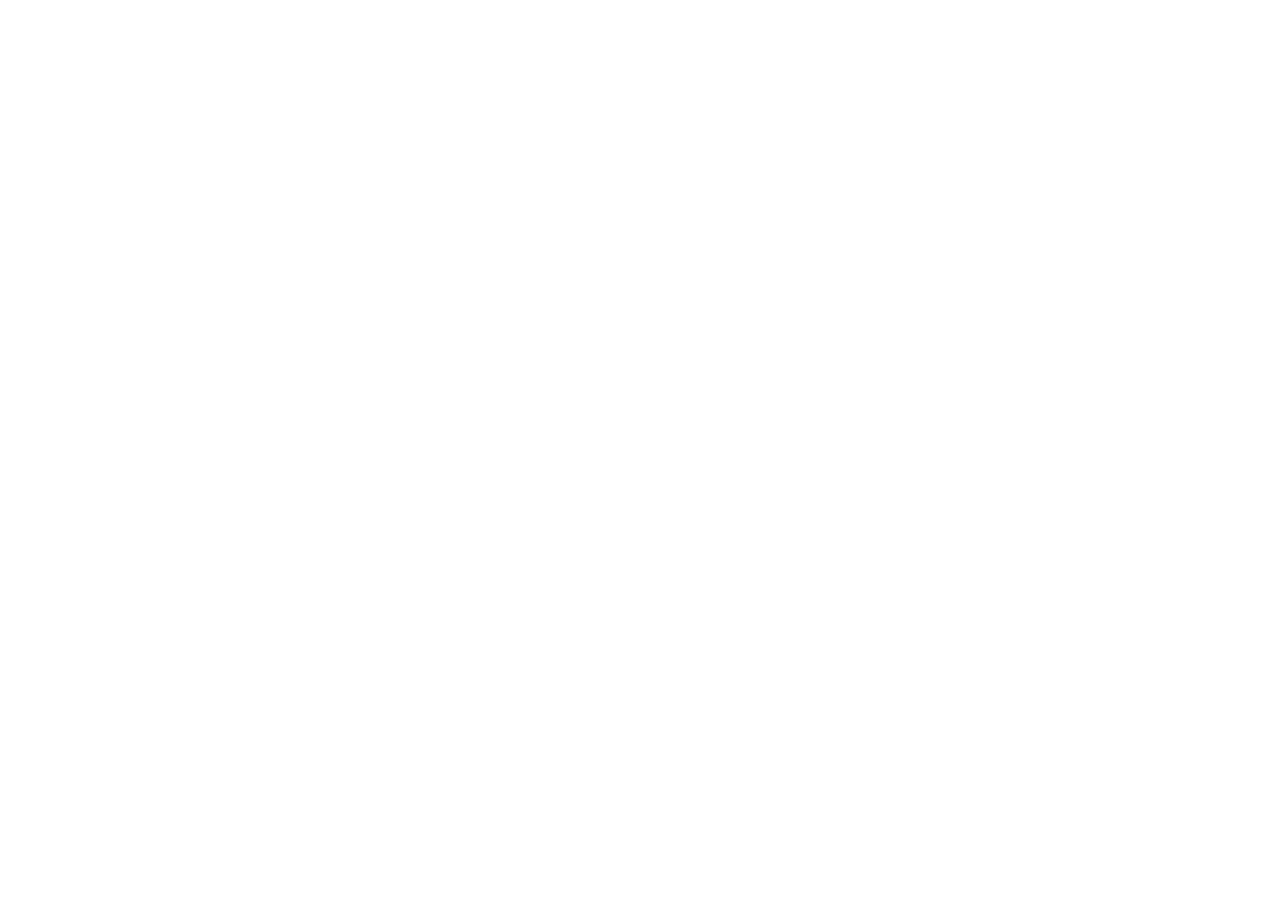
==== index.html @ 39175674 "basic_structure" ====
<!DOCTYPE html>
<html lang="en">
  <head>
    <meta charset="UTF-8" />
    <meta name="viewport" content="width=device-width, initial-scale=1.0" />

    <link rel="preconnect" href="https://fonts.googleapis.com" />
    <link rel="preconnect" href="https://fonts.gstatic.com" crossorigin />
    <link
      href="https://fonts.googleapis.com/css2?family=Finlandica:ital,wght@0,400..700;1,400..700&display=swap"
      rel="stylesheet"
    />

    <link rel="stylesheet" href="styles.css" />

    <title>Login Form</title>
  </head>
  <body></body>
</html>
---- styles.css ----
* html {
  margin: 0 auto;
  font-family: "Finlandica", sans-serif;
  font-optical-sizing: auto;
  font-style: normal;
}

body {
  display: flex;
  flex-direction: column;
  justify-content: center;
  align-items: center;
}
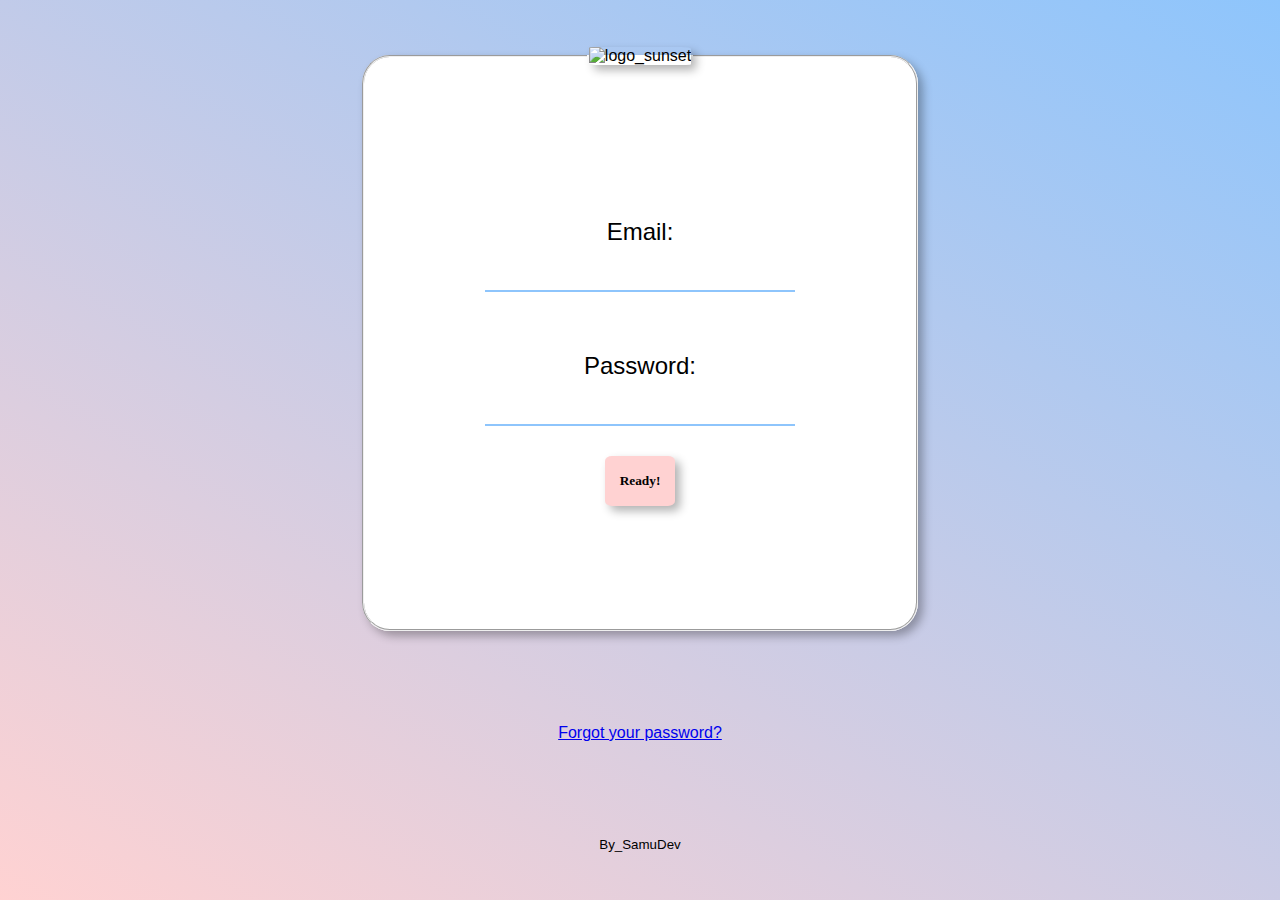
==== commit e7bdb2ed: "files_updated_19.03.2024" ====
--- a/index.html
+++ b/index.html
@@ -10,10 +10,39 @@
       href="https://fonts.googleapis.com/css2?family=Finlandica:ital,wght@0,400..700;1,400..700&display=swap"
       rel="stylesheet"
     />
+    <link rel="shortcut icon" href="img/favicon.ico" type="image/x-icon" />
 
     <link rel="stylesheet" href="styles.css" />
 
-    <title>Login Form</title>
+    <title>Login Form Sunset</title>
+
+    <!-- advert! this is a fiction login! -->
   </head>
-  <body></body>
+  <body>
+    <fieldset>
+      <legend>
+        <img id="logo_sunset" src="img/logo.png" alt="logo_sunset" srcset="" />
+      </legend>
+      <form action="" method="post">
+        <div class="start_email">
+          <label for="email">Email:</label> <br />
+          <input type="email" name="email" id="email" />
+        </div>
+        <div class="start_password">
+          <label for="password">Password:</label> <br />
+          <input type="password" name="password" id="password" />
+        </div>
+        <button type="submit">Ready!</button>
+      </form>
+    </fieldset>
+    <div class="forgot_password">
+      <!-- insert link_page of recover pass -->
+      <a href="http://" target="_blank" rel="noopener noreferrer"
+        >Forgot your password?</a
+      >
+    </div>
+    <footer>
+      <small>By_SamuDev</small>
+    </footer>
+  </body>
 </html>
--- a/styles.css
+++ b/styles.css
@@ -1,13 +1,131 @@
 * html {
-  margin: 0 auto;
-  font-family: "Finlandica", sans-serif;
-  font-optical-sizing: auto;
-  font-style: normal;
+  margin: 0;
 }
 
 body {
+  font-family: "poppins", sans-serif;
+  height: 100vh;
+  width: 100%;
+  margin: 0;
+  display: flex;
+  flex-direction: column;
+  justify-content: space-around;
+  align-items: center;
+  background-image: linear-gradient(
+    30deg,
+    rgb(255, 210, 210) 0%,
+    rgb(142, 197, 252) 100%
+  );
+}
+
+fieldset {
+  height: 60%;
+  width: 25%;
+  border-radius: 5%;
+  box-shadow: 5px 5px 10px rgba(0, 0, 0, 0.3);
+  background-color: white;
+  color: black;
   display: flex;
   flex-direction: column;
   justify-content: center;
   align-items: center;
+  text-align: center;
+  padding: 1.25rem;
 }
+
+#logo_sunset {
+  height: 90px;
+  width: 150px;
+  border-radius: 5% 10%;
+  box-shadow: 5px 5px 10px rgba(0, 0, 0, 0.3);
+}
+
+label,
+input {
+  font-size: 1.5rem;
+  text-align: center;
+}
+
+.start_email {
+  padding: 30px 0px;
+}
+
+.start_password {
+  padding: 30px 0px;
+}
+
+label {
+  margin: 0.625rem 0rem;
+}
+
+input {
+  width: 100%;
+  border: none;
+  padding: 0.5rem 0px;
+  border-bottom: 2px solid rgb(142, 197, 252);
+  font-weight: lighter;
+}
+
+input:focus {
+  outline: none;
+  box-shadow: 2px 2px 5px rgba(0, 0, 0, 0.3);
+  font-family: sans-serif;
+}
+
+::placeholder {
+  text-align: center;
+}
+
+button {
+  height: 3.125rem;
+  width: 4.375rem;
+  background-color: rgb(255, 210, 210);
+  box-shadow: 5px 5px 10px rgba(0, 0, 0, 0.3);
+  border: none;
+  border-radius: 10%;
+  font-weight: bolder;
+  font-family: "poppins";
+  cursor: pointer;
+}
+
+button:hover {
+  background-color: rgb(142, 197, 252);
+  transition: all 0.5s;
+}
+
+@media (max-width: 1366px) {
+  fieldset {
+    width: 40%;
+  }
+}
+@media (max-width: 1080px) {
+  fieldset {
+    width: 60%;
+  }
+  legend {
+    font-size: 1.75rem;
+  }
+}
+@media (max-width: 768px) {
+  fieldset {
+    width: 75%;
+  }
+}
+@media (max-width: 480px) {
+  .start_email {
+    padding: 0.625rem;
+  }
+  .start_password {
+    padding: 0.625rem;
+  }
+  label,
+  input {
+    font-size: 1rem;
+  }
+  legend {
+    font-size: 1.5rem;
+  }
+  button {
+    margin-top: 1.25rem;
+  }
+}
